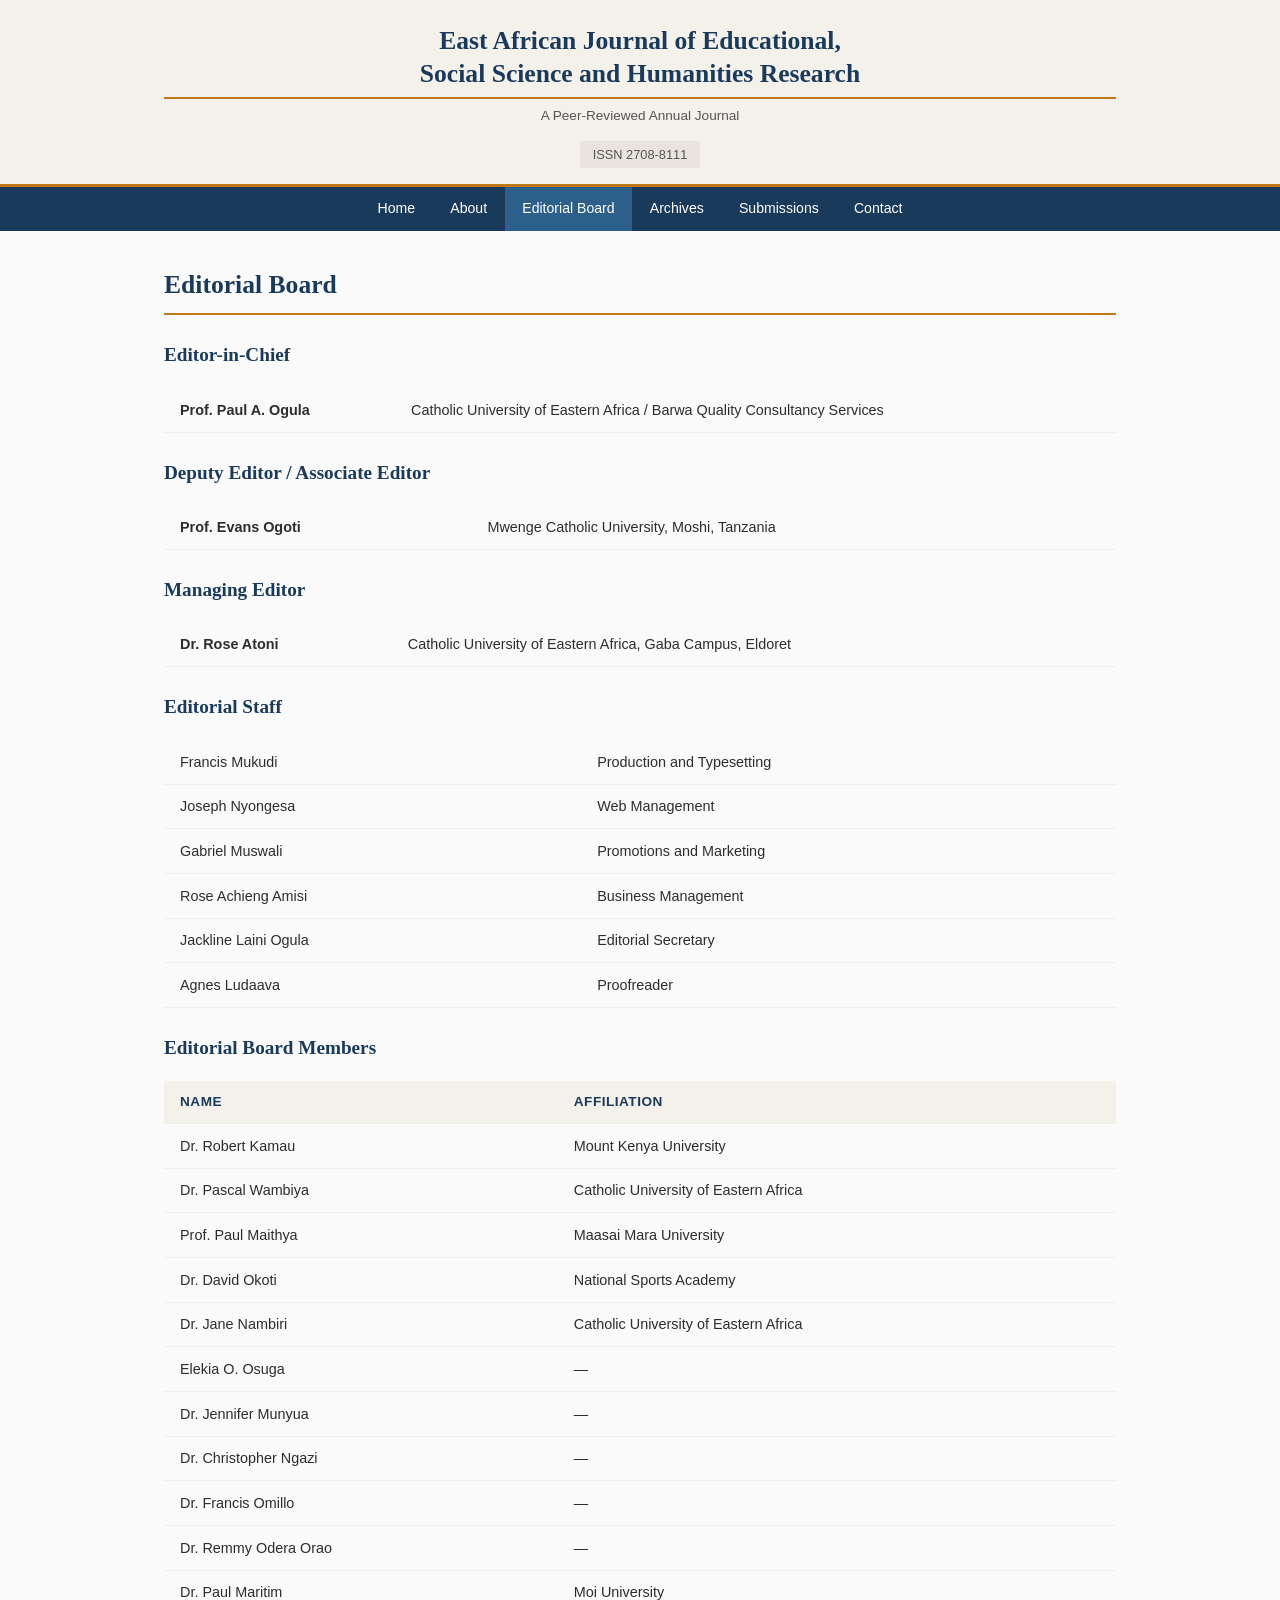
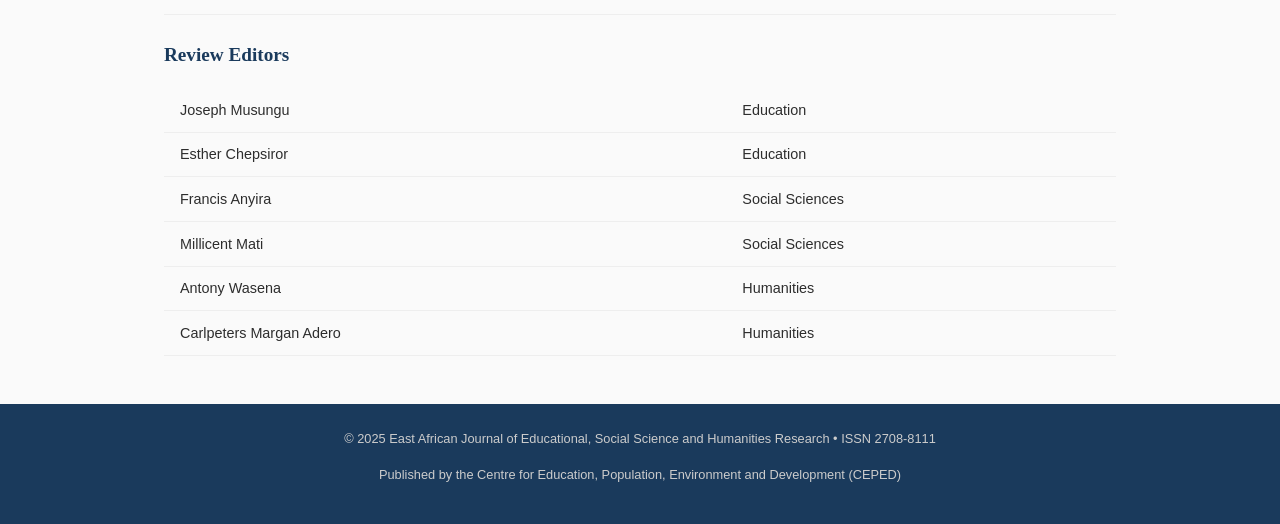
==== editorial-board.html @ 35047fc7 "Initial site - East African Journal" ====
<!DOCTYPE html>
<html lang="en">
<head>
  <meta charset="UTF-8">
  <meta name="viewport" content="width=device-width, initial-scale=1.0">
  <title>Editorial Board &mdash; East African Journal of Educational, Social Science and Humanities Research</title>
  <link rel="stylesheet" href="css/style.css">
</head>
<body>

<header class="site-header">
  <div class="header-inner">
    <h1 class="site-title"><a href="/">East African Journal of Educational,<br>Social Science and Humanities Research</a></h1>
    <p class="site-subtitle">A Peer-Reviewed Annual Journal</p>
    <span class="issn">ISSN 2708-8111</span>
  </div>
</header>

<nav class="site-nav">
  <div class="nav-inner">
    <a href="/">Home</a>
    <a href="about.html">About</a>
    <a href="editorial-board.html" class="active">Editorial Board</a>
    <a href="issues/">Archives</a>
    <a href="submissions.html">Submissions</a>
    <a href="contact.html">Contact</a>
  </div>
</nav>

<main>
  <h1>Editorial Board</h1>

  <h2>Editor-in-Chief</h2>
  <table class="board-table">
    <tr><td><strong>Prof. Paul A. Ogula</strong></td><td>Catholic University of Eastern Africa / Barwa Quality Consultancy Services</td></tr>
  </table>

  <h2>Deputy Editor / Associate Editor</h2>
  <table class="board-table">
    <tr><td><strong>Prof. Evans Ogoti</strong></td><td>Mwenge Catholic University, Moshi, Tanzania</td></tr>
  </table>

  <h2>Managing Editor</h2>
  <table class="board-table">
    <tr><td><strong>Dr. Rose Atoni</strong></td><td>Catholic University of Eastern Africa, Gaba Campus, Eldoret</td></tr>
  </table>

  <h2>Editorial Staff</h2>
  <table class="board-table">
    <tr><td>Francis Mukudi</td><td>Production and Typesetting</td></tr>
    <tr><td>Joseph Nyongesa</td><td>Web Management</td></tr>
    <tr><td>Gabriel Muswali</td><td>Promotions and Marketing</td></tr>
    <tr><td>Rose Achieng Amisi</td><td>Business Management</td></tr>
    <tr><td>Jackline Laini Ogula</td><td>Editorial Secretary</td></tr>
    <tr><td>Agnes Ludaava</td><td>Proofreader</td></tr>
  </table>

  <h2>Editorial Board Members</h2>
  <table class="board-table">
    <tr><th>Name</th><th>Affiliation</th></tr>
    <tr><td>Dr. Robert Kamau</td><td>Mount Kenya University</td></tr>
    <tr><td>Dr. Pascal Wambiya</td><td>Catholic University of Eastern Africa</td></tr>
    <tr><td>Prof. Paul Maithya</td><td>Maasai Mara University</td></tr>
    <tr><td>Dr. David Okoti</td><td>National Sports Academy</td></tr>
    <tr><td>Dr. Jane Nambiri</td><td>Catholic University of Eastern Africa</td></tr>
    <tr><td>Elekia O. Osuga</td><td>&mdash;</td></tr>
    <tr><td>Dr. Jennifer Munyua</td><td>&mdash;</td></tr>
    <tr><td>Dr. Christopher Ngazi</td><td>&mdash;</td></tr>
    <tr><td>Dr. Francis Omillo</td><td>&mdash;</td></tr>
    <tr><td>Dr. Remmy Odera Orao</td><td>&mdash;</td></tr>
    <tr><td>Dr. Paul Maritim</td><td>Moi University</td></tr>
  </table>

  <h2>Review Editors</h2>
  <table class="board-table">
    <tr><td>Joseph Musungu</td><td>Education</td></tr>
    <tr><td>Esther Chepsiror</td><td>Education</td></tr>
    <tr><td>Francis Anyira</td><td>Social Sciences</td></tr>
    <tr><td>Millicent Mati</td><td>Social Sciences</td></tr>
    <tr><td>Antony Wasena</td><td>Humanities</td></tr>
    <tr><td>Carlpeters Margan Adero</td><td>Humanities</td></tr>
  </table>
</main>

<footer class="site-footer">
  <p>&copy; 2025 East African Journal of Educational, Social Science and Humanities Research &bull; ISSN 2708-8111</p>
  <p>Published by the Centre for Education, Population, Environment and Development (CEPED)</p>
</footer>

</body>
</html>
---- css/style.css ----
/* ============================================
   East African Journal of Educational,
   Social Science and Humanities Research
   ============================================ */

*, *::before, *::after {
  margin: 0;
  padding: 0;
  box-sizing: border-box;
}

:root {
  --primary: #1a3a5c;
  --primary-light: #2c5f8a;
  --accent: #c17817;
  --accent-light: #e8a540;
  --bg: #fafafa;
  --bg-card: #ffffff;
  --text: #2d2d2d;
  --text-light: #555;
  --border: #ddd;
  --header-bg: #f4f1eb;
  --font-serif: Georgia, 'Times New Roman', serif;
  --font-sans: 'Segoe UI', 'Helvetica Neue', Arial, sans-serif;
}

html { font-size: 16px; }

body {
  font-family: var(--font-sans);
  background: var(--bg);
  color: var(--text);
  line-height: 1.7;
  min-height: 100vh;
  display: flex;
  flex-direction: column;
}

/* === Header === */
.site-header {
  background: var(--header-bg);
  border-bottom: 3px solid var(--accent);
  padding: 1.5rem 0 1rem;
}

.header-inner {
  max-width: 1000px;
  margin: 0 auto;
  padding: 0 1.5rem;
  text-align: center;
}

.site-title {
  font-family: var(--font-serif);
  font-size: 1.6rem;
  color: var(--primary);
  line-height: 1.3;
  margin-bottom: 0.3rem;
}

.site-title a {
  color: var(--primary);
  text-decoration: none;
}

.site-title a:hover { color: var(--primary-light); }

.site-subtitle {
  font-size: 0.85rem;
  color: var(--text-light);
  margin-bottom: 0.8rem;
}

.issn {
  font-size: 0.8rem;
  color: var(--text-light);
  background: #e8e3dc;
  display: inline-block;
  padding: 0.15rem 0.8rem;
  border-radius: 3px;
}

/* === Navigation === */
.site-nav {
  background: var(--primary);
}

.nav-inner {
  max-width: 1000px;
  margin: 0 auto;
  padding: 0 1.5rem;
  display: flex;
  flex-wrap: wrap;
  justify-content: center;
}

.nav-inner a {
  color: #fff;
  text-decoration: none;
  padding: 0.65rem 1.1rem;
  font-size: 0.88rem;
  font-weight: 500;
  transition: background 0.2s;
  white-space: nowrap;
}

.nav-inner a:hover,
.nav-inner a.active {
  background: var(--primary-light);
}

/* === Main Content === */
main {
  flex: 1;
  max-width: 1000px;
  margin: 0 auto;
  padding: 2rem 1.5rem;
  width: 100%;
}

h1 {
  font-family: var(--font-serif);
  font-size: 1.6rem;
  color: var(--primary);
  margin-bottom: 1.2rem;
  padding-bottom: 0.4rem;
  border-bottom: 2px solid var(--accent);
}

h2 {
  font-family: var(--font-serif);
  font-size: 1.2rem;
  color: var(--primary);
  margin-top: 1.5rem;
  margin-bottom: 0.8rem;
}

h3 {
  font-size: 1rem;
  color: var(--primary-light);
  margin-top: 1rem;
  margin-bottom: 0.5rem;
}

p { margin-bottom: 0.9rem; }

a { color: var(--primary-light); }
a:hover { color: var(--accent); }

/* === Cards === */
.card {
  background: var(--bg-card);
  border: 1px solid var(--border);
  border-radius: 6px;
  padding: 1.2rem 1.5rem;
  margin-bottom: 1.2rem;
}

.card h3 { margin-top: 0; }

/* === Issue List === */
.issue-list { list-style: none; }

.issue-list li {
  padding: 1.2rem 1.5rem;
  margin-bottom: 1rem;
  background: var(--bg-card);
  border: 1px solid var(--border);
  border-radius: 6px;
  transition: border-color 0.2s;
}

.issue-list li:hover { border-color: var(--accent); }

.issue-list .vol {
  font-family: var(--font-serif);
  font-size: 1.15rem;
  font-weight: bold;
  color: var(--primary);
}

.issue-list .date {
  font-size: 0.85rem;
  color: var(--text-light);
  margin-left: 0.5rem;
}

.issue-list .article-count {
  font-size: 0.8rem;
  color: var(--text-light);
  display: block;
  margin-top: 0.2rem;
}

.issue-list a {
  text-decoration: none;
  color: inherit;
  display: block;
}

.issue-list a:hover .vol { color: var(--accent); }

/* === Article List === */
.article-list { list-style: none; }

.article-list li {
  padding: 0.9rem 0;
  border-bottom: 1px solid #eee;
}

.article-list li:last-child { border-bottom: none; }

.article-list .article-title {
  font-size: 1rem;
  font-weight: 600;
  color: var(--primary);
  margin-bottom: 0.2rem;
}

.article-list .article-authors {
  font-size: 0.85rem;
  color: var(--text-light);
  margin-bottom: 0.15rem;
}

.article-list .article-pages {
  font-size: 0.8rem;
  color: #888;
}

.article-list .pdf-link {
  display: inline-block;
  margin-top: 0.3rem;
  font-size: 0.8rem;
  padding: 0.2rem 0.6rem;
  background: var(--primary);
  color: #fff;
  text-decoration: none;
  border-radius: 3px;
  transition: background 0.2s;
}

.article-list .pdf-link:hover { background: var(--accent); }

/* === About / Text pages === */
.content-page p { margin-bottom: 1rem; }

.content-page ul, .content-page ol {
  margin: 0 0 1rem 1.5rem;
}

.content-page li { margin-bottom: 0.4rem; }

/* === Editorial Board === */
.board-table { width: 100%; border-collapse: collapse; margin: 1rem 0; }

.board-table th, .board-table td {
  padding: 0.6rem 1rem;
  text-align: left;
  border-bottom: 1px solid #eee;
  font-size: 0.9rem;
}

.board-table th {
  background: var(--header-bg);
  font-weight: 600;
  color: var(--primary);
  font-size: 0.85rem;
  text-transform: uppercase;
  letter-spacing: 0.5px;
}

.board-table tr:hover td { background: #f9f6f0; }

/* === Footer === */
.site-footer {
  background: var(--primary);
  color: #ccc;
  text-align: center;
  padding: 1.5rem;
  font-size: 0.8rem;
  margin-top: auto;
}

.site-footer a { color: var(--accent-light); }
.site-footer a:hover { color: #fff; }

/* === Responsive === */
@media (max-width: 700px) {
  .site-title { font-size: 1.2rem; }
  .nav-inner a { padding: 0.5rem 0.7rem; font-size: 0.8rem; }
  main { padding: 1.2rem; }
  h1 { font-size: 1.3rem; }
  .board-table th, .board-table td { padding: 0.4rem 0.6rem; font-size: 0.82rem; }
}
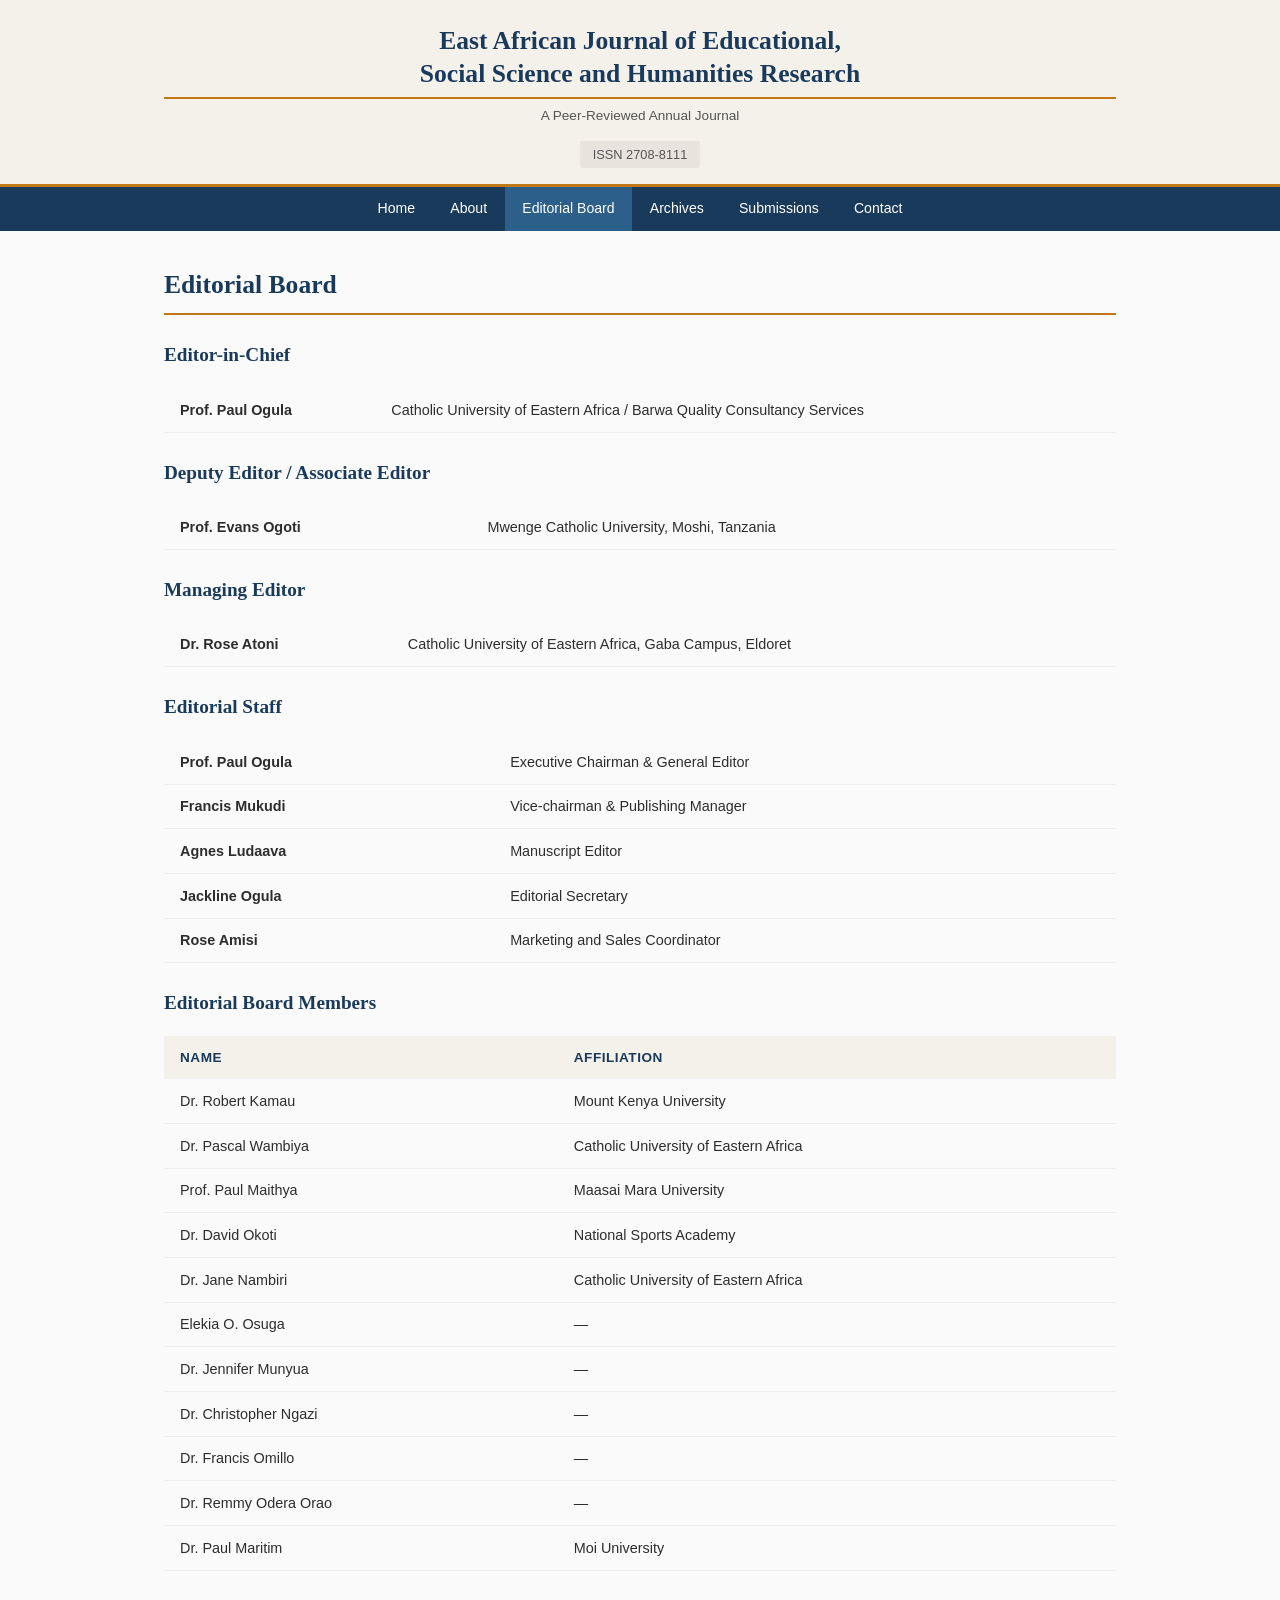
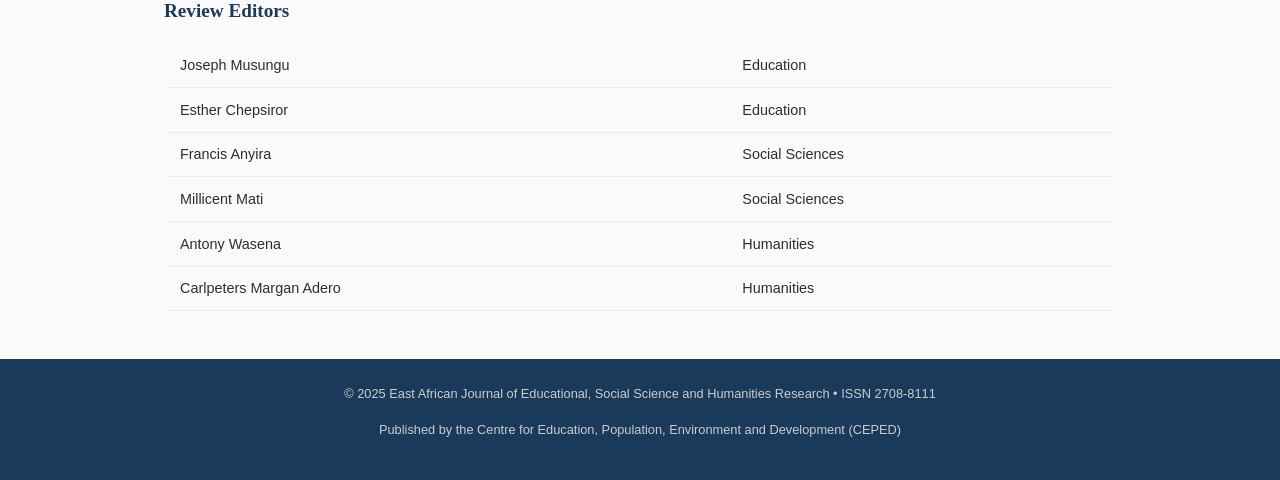
==== commit 24443664: "Standardize name to Prof. Paul Ogula" ====
--- a/editorial-board.html
+++ b/editorial-board.html
@@ -32,7 +32,7 @@
 
   <h2>Editor-in-Chief</h2>
   <table class="board-table">
-    <tr><td><strong>Prof. Paul A. Ogula</strong></td><td>Catholic University of Eastern Africa / Barwa Quality Consultancy Services</td></tr>
+    <tr><td><strong>Prof. Paul Ogula</strong></td><td>Catholic University of Eastern Africa / Barwa Quality Consultancy Services</td></tr>
   </table>
 
   <h2>Deputy Editor / Associate Editor</h2>
@@ -47,12 +47,11 @@
 
   <h2>Editorial Staff</h2>
   <table class="board-table">
-    <tr><td>Francis Mukudi</td><td>Production and Typesetting</td></tr>
-    <tr><td>Joseph Nyongesa</td><td>Web Management</td></tr>
-    <tr><td>Gabriel Muswali</td><td>Promotions and Marketing</td></tr>
-    <tr><td>Rose Achieng Amisi</td><td>Business Management</td></tr>
-    <tr><td>Jackline Laini Ogula</td><td>Editorial Secretary</td></tr>
-    <tr><td>Agnes Ludaava</td><td>Proofreader</td></tr>
+    <tr><td><strong>Prof. Paul Ogula</strong></td><td>Executive Chairman &amp; General Editor</td></tr>
+    <tr><td><strong>Francis Mukudi</strong></td><td>Vice-chairman &amp; Publishing Manager</td></tr>
+    <tr><td><strong>Agnes Ludaava</strong></td><td>Manuscript Editor</td></tr>
+    <tr><td><strong>Jackline Ogula</strong></td><td>Editorial Secretary</td></tr>
+    <tr><td><strong>Rose Amisi</strong></td><td>Marketing and Sales Coordinator</td></tr>
   </table>
 
   <h2>Editorial Board Members</h2>
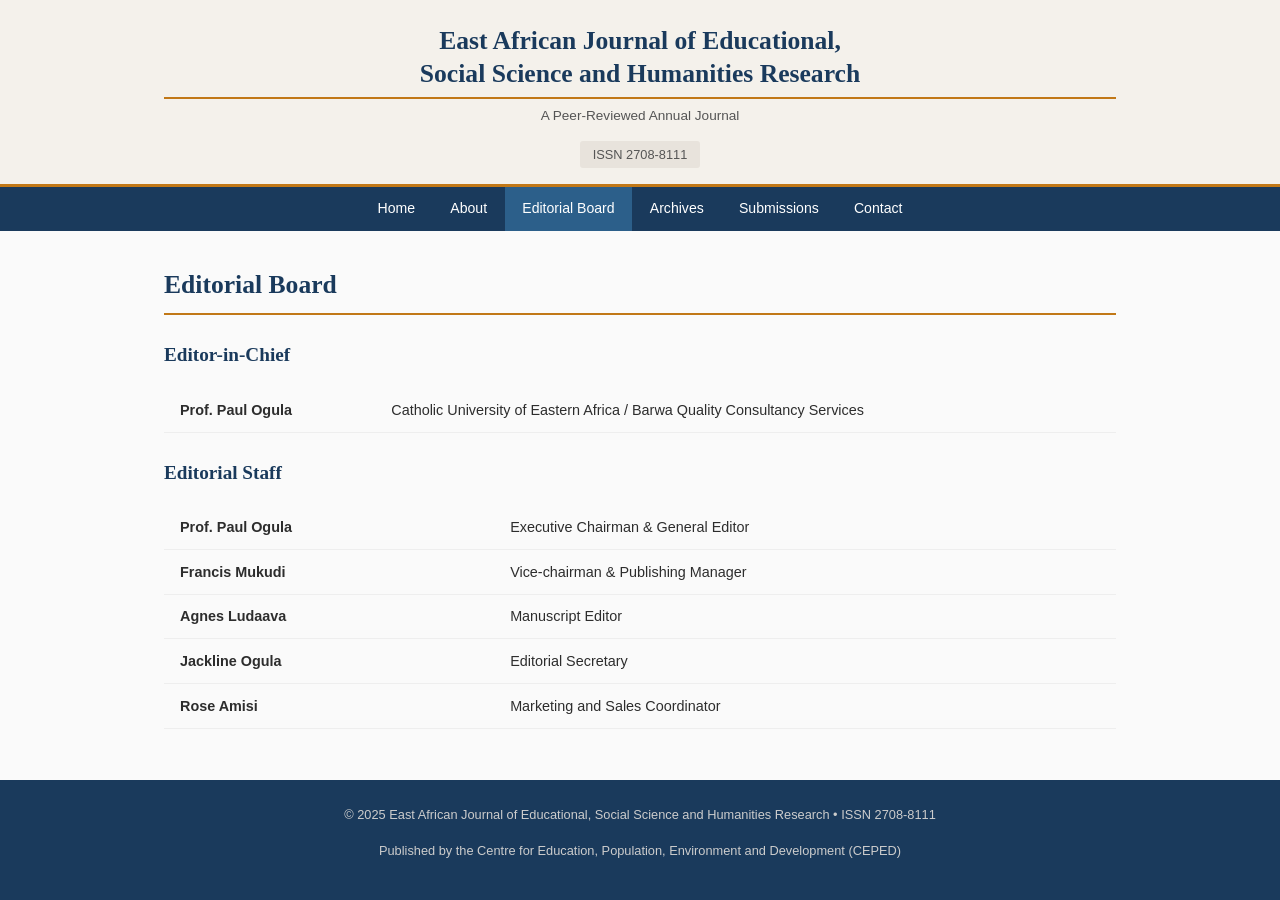
==== commit 6d3f73c2: "Trim editorial board: keep only Editorial Staff - Removed Deputy Editor / Associate Editor (Prof. Ev" ====
--- a/editorial-board.html
+++ b/editorial-board.html
@@ -35,16 +35,6 @@
     <tr><td><strong>Prof. Paul Ogula</strong></td><td>Catholic University of Eastern Africa / Barwa Quality Consultancy Services</td></tr>
   </table>
 
-  <h2>Deputy Editor / Associate Editor</h2>
-  <table class="board-table">
-    <tr><td><strong>Prof. Evans Ogoti</strong></td><td>Mwenge Catholic University, Moshi, Tanzania</td></tr>
-  </table>
-
-  <h2>Managing Editor</h2>
-  <table class="board-table">
-    <tr><td><strong>Dr. Rose Atoni</strong></td><td>Catholic University of Eastern Africa, Gaba Campus, Eldoret</td></tr>
-  </table>
-
   <h2>Editorial Staff</h2>
   <table class="board-table">
     <tr><td><strong>Prof. Paul Ogula</strong></td><td>Executive Chairman &amp; General Editor</td></tr>
@@ -52,32 +42,6 @@
     <tr><td><strong>Agnes Ludaava</strong></td><td>Manuscript Editor</td></tr>
     <tr><td><strong>Jackline Ogula</strong></td><td>Editorial Secretary</td></tr>
     <tr><td><strong>Rose Amisi</strong></td><td>Marketing and Sales Coordinator</td></tr>
-  </table>
-
-  <h2>Editorial Board Members</h2>
-  <table class="board-table">
-    <tr><th>Name</th><th>Affiliation</th></tr>
-    <tr><td>Dr. Robert Kamau</td><td>Mount Kenya University</td></tr>
-    <tr><td>Dr. Pascal Wambiya</td><td>Catholic University of Eastern Africa</td></tr>
-    <tr><td>Prof. Paul Maithya</td><td>Maasai Mara University</td></tr>
-    <tr><td>Dr. David Okoti</td><td>National Sports Academy</td></tr>
-    <tr><td>Dr. Jane Nambiri</td><td>Catholic University of Eastern Africa</td></tr>
-    <tr><td>Elekia O. Osuga</td><td>&mdash;</td></tr>
-    <tr><td>Dr. Jennifer Munyua</td><td>&mdash;</td></tr>
-    <tr><td>Dr. Christopher Ngazi</td><td>&mdash;</td></tr>
-    <tr><td>Dr. Francis Omillo</td><td>&mdash;</td></tr>
-    <tr><td>Dr. Remmy Odera Orao</td><td>&mdash;</td></tr>
-    <tr><td>Dr. Paul Maritim</td><td>Moi University</td></tr>
-  </table>
-
-  <h2>Review Editors</h2>
-  <table class="board-table">
-    <tr><td>Joseph Musungu</td><td>Education</td></tr>
-    <tr><td>Esther Chepsiror</td><td>Education</td></tr>
-    <tr><td>Francis Anyira</td><td>Social Sciences</td></tr>
-    <tr><td>Millicent Mati</td><td>Social Sciences</td></tr>
-    <tr><td>Antony Wasena</td><td>Humanities</td></tr>
-    <tr><td>Carlpeters Margan Adero</td><td>Humanities</td></tr>
   </table>
 </main>
 
